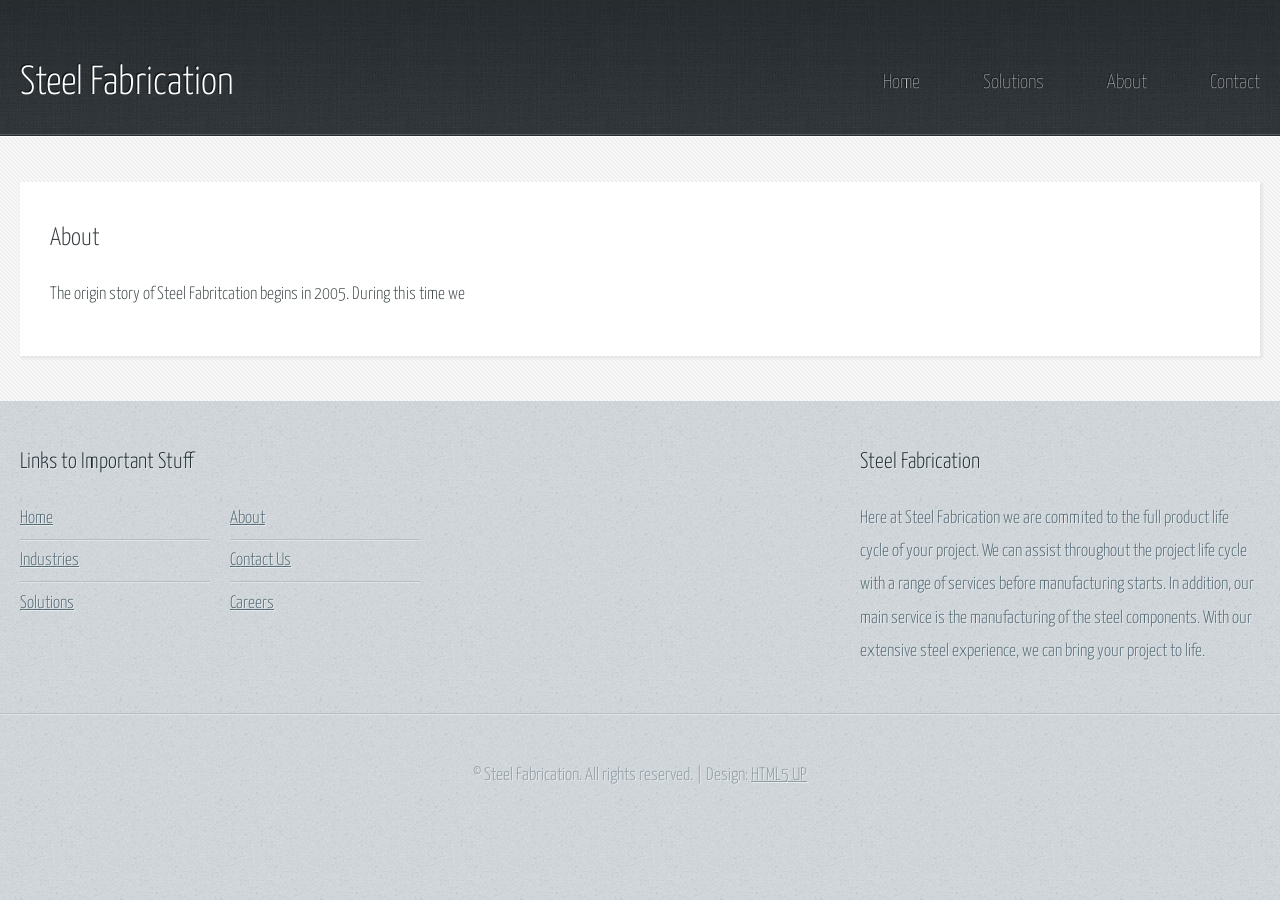
==== about.html @ 57f67ee7 "Contact Form Updated" ====
<!DOCTYPE HTML>
<!--
	Halcyonic by HTML5 UP
	html5up.net | @ajlkn
	Free for personal and commercial use under the CCA 3.0 license (html5up.net/license)
-->
<html>
	<head>
		<title>About | Steel Fabrication</title>
		<meta charset="utf-8" />
		<meta name="viewport" content="width=device-width, initial-scale=1, user-scalable=no" />
		<link rel="stylesheet" href="assets/css/main.css" />
	</head>
	<body class="subpage">
		<div id="page-wrapper">

			<!-- Header -->
				<section id="header">
					<div class="container">
						<div class="row">
							<div class="col-12">

								<!-- Logo -->
									<h1><a href="index.html" id="logo">Steel Fabrication</a></h1>

								<!-- Nav -->
									<nav id="nav">
										<a href="index.html">Home</a>
										<a href="solutions.html">Solutions</a>
										<a href="about.html">About</a>
										<a href="contact.html">Contact</a>
									</nav>

							</div>
						</div>
					</div>
				</section>

			<!-- Content -->
				<section id="content">
					<div class="container">
						<div class="row">
							<div class="col-12">

								<!-- Main Content -->
									<section id = 'industries'>
										<header id ='industries'>
											<h2>About</h2>
										</header>
										<p>
											The origin story of Steel Fabritcation begins in 2005. During this time we
										</p>
									</section>

							</div>
						</div>
					</div>
				</section>

			<!-- Footer -->
				<section id="footer">
					<div class="container">
						<div class="row">
							<div class="col-8 col-12-medium">

								<!-- Links -->
									<section>
										<h2>Links to Important Stuff</h2>
										<div>
											<div class="row">
												<div class="col-3 col-12-small">
													<ul class="link-list last-child">
														<li><a href="index.html">Home</a></li>
														<li><a href="industries.html">Industries</a></li>
														<li><a href="solutions.html">Solutions</a></li>
													</ul>
												</div>
												<div class="col-3 col-12-small">
													<ul class="link-list last-child">
														<li><a href="about.html">About</a></li>
														<li><a href="contact.html">Contact Us</a></li>
														<li><a href="#">Careers</a></li>
													</ul>
												</div>
											</div>
										</div>
									</section>

							</div>
							<div class="col-4 col-12-medium imp-medium">

								<!-- Blurb -->
									<section>
										<h2>Steel Fabrication</h2>
										<p>
											Here at Steel Fabrication we are commited to the full product life cycle of your project.
											We can assist throughout the project life cycle with a range of services before
											manufacturing starts. In addition, our main service is the manufacturing of the
											steel components. With our extensive steel experience, we can bring your project to
											life. 
										</p>
									</section>

							</div>
						</div>
					</div>
				</section>

			<!-- Copyright -->
				<div id="copyright">
					&copy; Steel Fabrication. All rights reserved. | Design: <a href="http://html5up.net">HTML5 UP</a>
				</div>

		</div>

		<!-- Scripts -->
			<script src="assets/js/jquery.min.js"></script>
			<script src="assets/js/browser.min.js"></script>
			<script src="assets/js/breakpoints.min.js"></script>
			<script src="assets/js/util.js"></script>
			<script src="assets/js/main.js"></script>

	</body>
</html>
---- assets/css/main.css ----
@import url("https://fonts.googleapis.com/css?family=Yanone+Kaffeesatz:400,300,200");

/*
	Halcyonic by HTML5 UP
	html5up.net | @ajlkn
	Free for personal and commercial use under the CCA 3.0 license (html5up.net/license)
*/

html, body, div, span, applet, object,
iframe, h1, h2, h3, h4, h5, h6, p, blockquote,
pre, a, abbr, acronym, address, big, cite,
code, del, dfn, em, img, ins, kbd, q, s, samp,
small, strike, strong, sub, sup, tt, var, b,
u, i, center, dl, dt, dd, ol, ul, li, fieldset,
form, label, legend, table, caption, tbody,
tfoot, thead, tr, th, td, article, aside,
canvas, details, embed, figure, figcaption,
footer, header, hgroup, menu, nav, output, ruby,
section, summary, time, mark, audio, video {
	margin: 0;
	padding: 0;
	border: 0;
	font-size: 100%;
	font: inherit;
	vertical-align: baseline;}

article, aside, details, figcaption, figure,
footer, header, hgroup, menu, nav, section {
	display: block;}

body {
	line-height: 1;
}

ol, ul {
	list-style: none;
}

blockquote, q {
	quotes: none;
}

	blockquote:before, blockquote:after, q:before, q:after {
		content: '';
		content: none;
	}

table {
	border-collapse: collapse;
	border-spacing: 0;
}

body {
	-webkit-text-size-adjust: none;
}

mark {
	background-color: transparent;
	color: inherit;
}

input::-moz-focus-inner {
	border: 0;
	padding: 0;
}

input, select, textarea {
	-moz-appearance: none;
	-webkit-appearance: none;
	-ms-appearance: none;
	appearance: none;
}

/* Basic */

	html {
		box-sizing: border-box;
	}

	*, *:before, *:after {
		box-sizing: inherit;
	}

	body {
		background: #D4D9DD url("images/bg03.jpg");
		color: #474f51;
		font-size: 13.5pt;
		font-family: 'Yanone Kaffeesatz';
		line-height: 1.85em;
		font-weight: 300;
	}

	input, textarea, select {
		color: #474f51;
		font-size: 13.5pt;
		font-family: 'Yanone Kaffeesatz';
		line-height: 1.85em;
		font-weight: 300;
	}

	ul, ol, p, dl {
		margin: 0 0 2em 0;
	}

	a {
		text-decoration: underline;
	}

		a:hover {
			text-decoration: none;
		}

	section > :last-child,
	section:last-child,
	.last-child {
		margin-bottom: 0 !important;
	}

/* Container */

	.container {
		margin: 0 auto;
		max-width: 100%;
		width: 1200px;
	}

		@media screen and (max-width: 1680px) {

			.container {
				width: 1200px;
			}

		}

		@media screen and (max-width: 1280px) {

			.container {
				width: calc(100% - 40px);
			}

		}

		@media screen and (max-width: 980px) {

			.container {
				width: calc(100% - 50px);
			}

		}

		@media screen and (max-width: 736px) {

			.container {
				width: calc(100% - 40px);
			}

		}

/* Row */

	.row {
		display: flex;
		flex-wrap: wrap;
		box-sizing: border-box;
		align-items: stretch;
	}

		.row > * {
			box-sizing: border-box;
		}

		.row.gtr-uniform > * > :last-child {
			margin-bottom: 0;
		}

		.row.aln-left {
			justify-content: flex-start;
		}

		.row.aln-center {
			justify-content: center;
		}

		.row.aln-right {
			justify-content: flex-end;
		}

		.row.aln-top {
			align-items: flex-start;
		}

		.row.aln-middle {
			align-items: center;
		}

		.row.aln-bottom {
			align-items: flex-end;
		}

		.row > .imp {
			order: -1;
		}

		.row > .col-1 {
			width: 8.33333%;
		}

		.row > .off-1 {
			margin-left: 8.33333%;
		}

		.row > .col-2 {
			width: 16.66667%;
		}

		.row > .off-2 {
			margin-left: 16.66667%;
		}

		.row > .col-3 {
			width: 25%;
		}

		.row > .off-3 {
			margin-left: 25%;
		}

		.row > .col-4 {
			width: 33.33333%;
		}

		.row > .off-4 {
			margin-left: 33.33333%;
		}

		.row > .col-5 {
			width: 41.66667%;
		}

		.row > .off-5 {
			margin-left: 41.66667%;
		}

		.row > .col-6 {
			width: 50%;
		}

		.row > .off-6 {
			margin-left: 50%;
		}

		.row > .col-7 {
			width: 58.33333%;
		}

		.row > .off-7 {
			margin-left: 58.33333%;
		}

		.row > .col-8 {
			width: 66.66667%;
		}

		.row > .off-8 {
			margin-left: 66.66667%;
		}

		.row > .col-9 {
			width: 75%;
		}

		.row > .off-9 {
			margin-left: 75%;
		}

		.row > .col-10 {
			width: 83.33333%;
		}

		.row > .off-10 {
			margin-left: 83.33333%;
		}

		.row > .col-11 {
			width: 91.66667%;
		}

		.row > .off-11 {
			margin-left: 91.66667%;
		}

		.row > .col-12 {
			width: 100%;
		}

		.row > .off-12 {
			margin-left: 100%;
		}

		.row.gtr-0 {
			margin-top: 0px;
			margin-left: 0px;
		}

			.row.gtr-0 > * {
				padding: 0px 0 0 0px;
			}

			.row.gtr-0.gtr-uniform {
				margin-top: 0px;
			}

				.row.gtr-0.gtr-uniform > * {
					padding-top: 0px;
				}

		.row.gtr-25 {
			margin-top: -6.25px;
			margin-left: -6.25px;
		}

			.row.gtr-25 > * {
				padding: 6.25px 0 0 6.25px;
			}

			.row.gtr-25.gtr-uniform {
				margin-top: -6.25px;
			}

				.row.gtr-25.gtr-uniform > * {
					padding-top: 6.25px;
				}

		.row.gtr-50 {
			margin-top: -12.5px;
			margin-left: -12.5px;
		}

			.row.gtr-50 > * {
				padding: 12.5px 0 0 12.5px;
			}

			.row.gtr-50.gtr-uniform {
				margin-top: -12.5px;
			}

				.row.gtr-50.gtr-uniform > * {
					padding-top: 12.5px;
				}

		.row {
			margin-top: -25px;
			margin-left: -25px;
		}

			.row > * {
				padding: 25px 0 0 25px;
			}

			.row.gtr-uniform {
				margin-top: -25px;
			}

				.row.gtr-uniform > * {
					padding-top: 25px;
				}

		.row.gtr-150 {
			margin-top: -37.5px;
			margin-left: -37.5px;
		}

			.row.gtr-150 > * {
				padding: 37.5px 0 0 37.5px;
			}

			.row.gtr-150.gtr-uniform {
				margin-top: -37.5px;
			}

				.row.gtr-150.gtr-uniform > * {
					padding-top: 37.5px;
				}

		.row.gtr-200 {
			margin-top: -50px;
			margin-left: -50px;
		}

			.row.gtr-200 > * {
				padding: 50px 0 0 50px;
			}

			.row.gtr-200.gtr-uniform {
				margin-top: -50px;
			}

				.row.gtr-200.gtr-uniform > * {
					padding-top: 50px;
				}

		@media screen and (max-width: 1680px) {

			.row {
				display: flex;
				flex-wrap: wrap;
				box-sizing: border-box;
				align-items: stretch;
			}

				.row > * {
					box-sizing: border-box;
				}

				.row.gtr-uniform > * > :last-child {
					margin-bottom: 0;
				}

				.row.aln-left {
					justify-content: flex-start;
				}

				.row.aln-center {
					justify-content: center;
				}

				.row.aln-right {
					justify-content: flex-end;
				}

				.row.aln-top {
					align-items: flex-start;
				}

				.row.aln-middle {
					align-items: center;
				}

				.row.aln-bottom {
					align-items: flex-end;
				}

				.row > .imp-xlarge {
					order: -1;
				}

				.row > .col-1-xlarge {
					width: 8.33333%;
				}

				.row > .off-1-xlarge {
					margin-left: 8.33333%;
				}

				.row > .col-2-xlarge {
					width: 16.66667%;
				}

				.row > .off-2-xlarge {
					margin-left: 16.66667%;
				}

				.row > .col-3-xlarge {
					width: 25%;
				}

				.row > .off-3-xlarge {
					margin-left: 25%;
				}

				.row > .col-4-xlarge {
					width: 33.33333%;
				}

				.row > .off-4-xlarge {
					margin-left: 33.33333%;
				}

				.row > .col-5-xlarge {
					width: 41.66667%;
				}

				.row > .off-5-xlarge {
					margin-left: 41.66667%;
				}

				.row > .col-6-xlarge {
					width: 50%;
				}

				.row > .off-6-xlarge {
					margin-left: 50%;
				}

				.row > .col-7-xlarge {
					width: 58.33333%;
				}

				.row > .off-7-xlarge {
					margin-left: 58.33333%;
				}

				.row > .col-8-xlarge {
					width: 66.66667%;
				}

				.row > .off-8-xlarge {
					margin-left: 66.66667%;
				}

				.row > .col-9-xlarge {
					width: 75%;
				}

				.row > .off-9-xlarge {
					margin-left: 75%;
				}

				.row > .col-10-xlarge {
					width: 83.33333%;
				}

				.row > .off-10-xlarge {
					margin-left: 83.33333%;
				}

				.row > .col-11-xlarge {
					width: 91.66667%;
				}

				.row > .off-11-xlarge {
					margin-left: 91.66667%;
				}

				.row > .col-12-xlarge {
					width: 100%;
				}

				.row > .off-12-xlarge {
					margin-left: 100%;
				}

				.row.gtr-0 {
					margin-top: 0px;
					margin-left: 0px;
				}

					.row.gtr-0 > * {
						padding: 0px 0 0 0px;
					}

					.row.gtr-0.gtr-uniform {
						margin-top: 0px;
					}

						.row.gtr-0.gtr-uniform > * {
							padding-top: 0px;
						}

				.row.gtr-25 {
					margin-top: -6.25px;
					margin-left: -6.25px;
				}

					.row.gtr-25 > * {
						padding: 6.25px 0 0 6.25px;
					}

					.row.gtr-25.gtr-uniform {
						margin-top: -6.25px;
					}

						.row.gtr-25.gtr-uniform > * {
							padding-top: 6.25px;
						}

				.row.gtr-50 {
					margin-top: -12.5px;
					margin-left: -12.5px;
				}

					.row.gtr-50 > * {
						padding: 12.5px 0 0 12.5px;
					}

					.row.gtr-50.gtr-uniform {
						margin-top: -12.5px;
					}

						.row.gtr-50.gtr-uniform > * {
							padding-top: 12.5px;
						}

				.row {
					margin-top: -25px;
					margin-left: -25px;
				}

					.row > * {
						padding: 25px 0 0 25px;
					}

					.row.gtr-uniform {
						margin-top: -25px;
					}

						.row.gtr-uniform > * {
							padding-top: 25px;
						}

				.row.gtr-150 {
					margin-top: -37.5px;
					margin-left: -37.5px;
				}

					.row.gtr-150 > * {
						padding: 37.5px 0 0 37.5px;
					}

					.row.gtr-150.gtr-uniform {
						margin-top: -37.5px;
					}

						.row.gtr-150.gtr-uniform > * {
							padding-top: 37.5px;
						}

				.row.gtr-200 {
					margin-top: -50px;
					margin-left: -50px;
				}

					.row.gtr-200 > * {
						padding: 50px 0 0 50px;
					}

					.row.gtr-200.gtr-uniform {
						margin-top: -50px;
					}

						.row.gtr-200.gtr-uniform > * {
							padding-top: 50px;
						}

		}

		@media screen and (max-width: 1280px) {

			.row {
				display: flex;
				flex-wrap: wrap;
				box-sizing: border-box;
				align-items: stretch;
			}

				.row > * {
					box-sizing: border-box;
				}

				.row.gtr-uniform > * > :last-child {
					margin-bottom: 0;
				}

				.row.aln-left {
					justify-content: flex-start;
				}

				.row.aln-center {
					justify-content: center;
				}

				.row.aln-right {
					justify-content: flex-end;
				}

				.row.aln-top {
					align-items: flex-start;
				}

				.row.aln-middle {
					align-items: center;
				}

				.row.aln-bottom {
					align-items: flex-end;
				}

				.row > .imp-large {
					order: -1;
				}

				.row > .col-1-large {
					width: 8.33333%;
				}

				.row > .off-1-large {
					margin-left: 8.33333%;
				}

				.row > .col-2-large {
					width: 16.66667%;
				}

				.row > .off-2-large {
					margin-left: 16.66667%;
				}

				.row > .col-3-large {
					width: 25%;
				}

				.row > .off-3-large {
					margin-left: 25%;
				}

				.row > .col-4-large {
					width: 33.33333%;
				}

				.row > .off-4-large {
					margin-left: 33.33333%;
				}

				.row > .col-5-large {
					width: 41.66667%;
				}

				.row > .off-5-large {
					margin-left: 41.66667%;
				}

				.row > .col-6-large {
					width: 50%;
				}

				.row > .off-6-large {
					margin-left: 50%;
				}

				.row > .col-7-large {
					width: 58.33333%;
				}

				.row > .off-7-large {
					margin-left: 58.33333%;
				}

				.row > .col-8-large {
					width: 66.66667%;
				}

				.row > .off-8-large {
					margin-left: 66.66667%;
				}

				.row > .col-9-large {
					width: 75%;
				}

				.row > .off-9-large {
					margin-left: 75%;
				}

				.row > .col-10-large {
					width: 83.33333%;
				}

				.row > .off-10-large {
					margin-left: 83.33333%;
				}

				.row > .col-11-large {
					width: 91.66667%;
				}

				.row > .off-11-large {
					margin-left: 91.66667%;
				}

				.row > .col-12-large {
					width: 100%;
				}

				.row > .off-12-large {
					margin-left: 100%;
				}

				.row.gtr-0 {
					margin-top: 0px;
					margin-left: 0px;
				}

					.row.gtr-0 > * {
						padding: 0px 0 0 0px;
					}

					.row.gtr-0.gtr-uniform {
						margin-top: 0px;
					}

						.row.gtr-0.gtr-uniform > * {
							padding-top: 0px;
						}

				.row.gtr-25 {
					margin-top: -5px;
					margin-left: -5px;
				}

					.row.gtr-25 > * {
						padding: 5px 0 0 5px;
					}

					.row.gtr-25.gtr-uniform {
						margin-top: -5px;
					}

						.row.gtr-25.gtr-uniform > * {
							padding-top: 5px;
						}

				.row.gtr-50 {
					margin-top: -10px;
					margin-left: -10px;
				}

					.row.gtr-50 > * {
						padding: 10px 0 0 10px;
					}

					.row.gtr-50.gtr-uniform {
						margin-top: -10px;
					}

						.row.gtr-50.gtr-uniform > * {
							padding-top: 10px;
						}

				.row {
					margin-top: -20px;
					margin-left: -20px;
				}

					.row > * {
						padding: 20px 0 0 20px;
					}

					.row.gtr-uniform {
						margin-top: -20px;
					}

						.row.gtr-uniform > * {
							padding-top: 20px;
						}

				.row.gtr-150 {
					margin-top: -30px;
					margin-left: -30px;
				}

					.row.gtr-150 > * {
						padding: 30px 0 0 30px;
					}

					.row.gtr-150.gtr-uniform {
						margin-top: -30px;
					}

						.row.gtr-150.gtr-uniform > * {
							padding-top: 30px;
						}

				.row.gtr-200 {
					margin-top: -40px;
					margin-left: -40px;
				}

					.row.gtr-200 > * {
						padding: 40px 0 0 40px;
					}

					.row.gtr-200.gtr-uniform {
						margin-top: -40px;
					}

						.row.gtr-200.gtr-uniform > * {
							padding-top: 40px;
						}

		}

		@media screen and (max-width: 980px) {

			.row {
				display: flex;
				flex-wrap: wrap;
				box-sizing: border-box;
				align-items: stretch;
			}

				.row > * {
					box-sizing: border-box;
				}

				.row.gtr-uniform > * > :last-child {
					margin-bottom: 0;
				}

				.row.aln-left {
					justify-content: flex-start;
				}

				.row.aln-center {
					justify-content: center;
				}

				.row.aln-right {
					justify-content: flex-end;
				}

				.row.aln-top {
					align-items: flex-start;
				}

				.row.aln-middle {
					align-items: center;
				}

				.row.aln-bottom {
					align-items: flex-end;
				}

				.row > .imp-medium {
					order: -1;
				}

				.row > .col-1-medium {
					width: 8.33333%;
				}

				.row > .off-1-medium {
					margin-left: 8.33333%;
				}

				.row > .col-2-medium {
					width: 16.66667%;
				}

				.row > .off-2-medium {
					margin-left: 16.66667%;
				}

				.row > .col-3-medium {
					width: 25%;
				}

				.row > .off-3-medium {
					margin-left: 25%;
				}

				.row > .col-4-medium {
					width: 33.33333%;
				}

				.row > .off-4-medium {
					margin-left: 33.33333%;
				}

				.row > .col-5-medium {
					width: 41.66667%;
				}

				.row > .off-5-medium {
					margin-left: 41.66667%;
				}

				.row > .col-6-medium {
					width: 50%;
				}

				.row > .off-6-medium {
					margin-left: 50%;
				}

				.row > .col-7-medium {
					width: 58.33333%;
				}

				.row > .off-7-medium {
					margin-left: 58.33333%;
				}

				.row > .col-8-medium {
					width: 66.66667%;
				}

				.row > .off-8-medium {
					margin-left: 66.66667%;
				}

				.row > .col-9-medium {
					width: 75%;
				}

				.row > .off-9-medium {
					margin-left: 75%;
				}

				.row > .col-10-medium {
					width: 83.33333%;
				}

				.row > .off-10-medium {
					margin-left: 83.33333%;
				}

				.row > .col-11-medium {
					width: 91.66667%;
				}

				.row > .off-11-medium {
					margin-left: 91.66667%;
				}

				.row > .col-12-medium {
					width: 100%;
				}

				.row > .off-12-medium {
					margin-left: 100%;
				}

				.row.gtr-0 {
					margin-top: 0px;
					margin-left: 0px;
				}

					.row.gtr-0 > * {
						padding: 0px 0 0 0px;
					}

					.row.gtr-0.gtr-uniform {
						margin-top: 0px;
					}

						.row.gtr-0.gtr-uniform > * {
							padding-top: 0px;
						}

				.row.gtr-25 {
					margin-top: -6.25px;
					margin-left: -6.25px;
				}

					.row.gtr-25 > * {
						padding: 6.25px 0 0 6.25px;
					}

					.row.gtr-25.gtr-uniform {
						margin-top: -6.25px;
					}

						.row.gtr-25.gtr-uniform > * {
							padding-top: 6.25px;
						}

				.row.gtr-50 {
					margin-top: -12.5px;
					margin-left: -12.5px;
				}

					.row.gtr-50 > * {
						padding: 12.5px 0 0 12.5px;
					}

					.row.gtr-50.gtr-uniform {
						margin-top: -12.5px;
					}

						.row.gtr-50.gtr-uniform > * {
							padding-top: 12.5px;
						}

				.row {
					margin-top: -25px;
					margin-left: -25px;
				}

					.row > * {
						padding: 25px 0 0 25px;
					}

					.row.gtr-uniform {
						margin-top: -25px;
					}

						.row.gtr-uniform > * {
							padding-top: 25px;
						}

				.row.gtr-150 {
					margin-top: -37.5px;
					margin-left: -37.5px;
				}

					.row.gtr-150 > * {
						padding: 37.5px 0 0 37.5px;
					}

					.row.gtr-150.gtr-uniform {
						margin-top: -37.5px;
					}

						.row.gtr-150.gtr-uniform > * {
							padding-top: 37.5px;
						}

				.row.gtr-200 {
					margin-top: -50px;
					margin-left: -50px;
				}

					.row.gtr-200 > * {
						padding: 50px 0 0 50px;
					}

					.row.gtr-200.gtr-uniform {
						margin-top: -50px;
					}

						.row.gtr-200.gtr-uniform > * {
							padding-top: 50px;
						}

		}

		@media screen and (max-width: 736px) {

			.row {
				display: flex;
				flex-wrap: wrap;
				box-sizing: border-box;
				align-items: stretch;
			}

				.row > * {
					box-sizing: border-box;
				}

				.row.gtr-uniform > * > :last-child {
					margin-bottom: 0;
				}

				.row.aln-left {
					justify-content: flex-start;
				}

				.row.aln-center {
					justify-content: center;
				}

				.row.aln-right {
					justify-content: flex-end;
				}

				.row.aln-top {
					align-items: flex-start;
				}

				.row.aln-middle {
					align-items: center;
				}

				.row.aln-bottom {
					align-items: flex-end;
				}

				.row > .imp-small {
					order: -1;
				}

				.row > .col-1-small {
					width: 8.33333%;
				}

				.row > .off-1-small {
					margin-left: 8.33333%;
				}

				.row > .col-2-small {
					width: 16.66667%;
				}

				.row > .off-2-small {
					margin-left: 16.66667%;
				}

				.row > .col-3-small {
					width: 25%;
				}

				.row > .off-3-small {
					margin-left: 25%;
				}

				.row > .col-4-small {
					width: 33.33333%;
				}

				.row > .off-4-small {
					margin-left: 33.33333%;
				}

				.row > .col-5-small {
					width: 41.66667%;
				}

				.row > .off-5-small {
					margin-left: 41.66667%;
				}

				.row > .col-6-small {
					width: 50%;
				}

				.row > .off-6-small {
					margin-left: 50%;
				}

				.row > .col-7-small {
					width: 58.33333%;
				}

				.row > .off-7-small {
					margin-left: 58.33333%;
				}

				.row > .col-8-small {
					width: 66.66667%;
				}

				.row > .off-8-small {
					margin-left: 66.66667%;
				}

				.row > .col-9-small {
					width: 75%;
				}

				.row > .off-9-small {
					margin-left: 75%;
				}

				.row > .col-10-small {
					width: 83.33333%;
				}

				.row > .off-10-small {
					margin-left: 83.33333%;
				}

				.row > .col-11-small {
					width: 91.66667%;
				}

				.row > .off-11-small {
					margin-left: 91.66667%;
				}

				.row > .col-12-small {
					width: 100%;
				}

				.row > .off-12-small {
					margin-left: 100%;
				}

				.row.gtr-0 {
					margin-top: 0px;
					margin-left: 0px;
				}

					.row.gtr-0 > * {
						padding: 0px 0 0 0px;
					}

					.row.gtr-0.gtr-uniform {
						margin-top: 0px;
					}

						.row.gtr-0.gtr-uniform > * {
							padding-top: 0px;
						}

				.row.gtr-25 {
					margin-top: -5px;
					margin-left: -5px;
				}

					.row.gtr-25 > * {
						padding: 5px 0 0 5px;
					}

					.row.gtr-25.gtr-uniform {
						margin-top: -5px;
					}

						.row.gtr-25.gtr-uniform > * {
							padding-top: 5px;
						}

				.row.gtr-50 {
					margin-top: -10px;
					margin-left: -10px;
				}

					.row.gtr-50 > * {
						padding: 10px 0 0 10px;
					}

					.row.gtr-50.gtr-uniform {
						margin-top: -10px;
					}

						.row.gtr-50.gtr-uniform > * {
							padding-top: 10px;
						}

				.row {
					margin-top: -20px;
					margin-left: -20px;
				}

					.row > * {
						padding: 20px 0 0 20px;
					}

					.row.gtr-uniform {
						margin-top: -20px;
					}

						.row.gtr-uniform > * {
							padding-top: 20px;
						}

				.row.gtr-150 {
					margin-top: -30px;
					margin-left: -30px;
				}

					.row.gtr-150 > * {
						padding: 30px 0 0 30px;
					}

					.row.gtr-150.gtr-uniform {
						margin-top: -30px;
					}

						.row.gtr-150.gtr-uniform > * {
							padding-top: 30px;
						}

				.row.gtr-200 {
					margin-top: -40px;
					margin-left: -40px;
				}

					.row.gtr-200 > * {
						padding: 40px 0 0 40px;
					}

					.row.gtr-200.gtr-uniform {
						margin-top: -40px;
					}

						.row.gtr-200.gtr-uniform > * {
							padding-top: 40px;
						}

		}

/* Multi-use */

	.link-list li {
		padding: 0.2em 0 0.2em 0;
	}

		.link-list li:first-child {
			padding-top: 0 !important;
			border-top: 0 !important;
		}

		.link-list li:last-child {
			padding-bottom: 0 !important;
			border-bottom: 0 !important;
		}

	.quote-list li {
		padding: 1em 0 1em 0;
		overflow: hidden;
	}

		.quote-list li:first-child {
			padding-top: 0 !important;
			border-top: 0 !important;
		}

		.quote-list li:last-child {
			padding-bottom: 0 !important;
			border-bottom: 0 !important;
		}

		.quote-list li img {
			float: left;
		}

		.quote-list li p {
			margin: 0 0 0 90px;
			font-size: 1.2em;
			font-style: italic;
		}

		.quote-list li span {
			display: block;
			margin-left: 90px;
			font-size: 0.9em;
			font-weight: 400;
		}

	.check-list li {
		padding: 0.7em 0 0.7em 45px;
		font-size: 1.2em;
		background: url("images/icon-checkmark.png") 0px 1.05em no-repeat;
	}

		.check-list li:first-child {
			padding-top: 0 !important;
			border-top: 0 !important;
			background-position: 0 0.3em;
		}

		.check-list li:last-child {
			padding-bottom: 0 !important;
			border-bottom: 0 !important;
		}

	.feature-image {
		display: block;
		margin: 0 0 2em 0;
		outline: 0;
	}

		.feature-image img {
			display: block;
			width: 100%;
		}

	.bordered-feature-image {
		display: block;
		background: #fff url("images/bg04.png");
		padding: 10px;
		box-shadow: 3px 3px 3px 1px rgba(0, 0, 0, 0.15);
		margin: 0 0 1.5em 0;
		outline: 0;
	}

		.bordered-feature-image img {
			display: block;
			width: 100%;
		}

	.button-large {
		background-image: -moz-linear-gradient(top, #ed391b, #ce1a00);
		background-image: -webkit-linear-gradient(top, #ed391b, #ce1a00);
		background-image: -ms-linear-gradient(top, #ed391b, #ce1a00);
		background-image: linear-gradient(top, #ed391b, #ce1a00);
		display: inline-block;
		background-color: #ed391b;
		color: #fff;
		text-decoration: none;
		font-size: 1.75em;
		height: 2em;
		line-height: 2.125em;
		font-weight: 300;
		padding: 0 45px;
		outline: 0;
		border-radius: 10px;
		box-shadow: inset 0px 0px 0px 1px rgba(0, 0, 0, 0.75), inset 0px 2px 0px 0px rgba(255, 192, 192, 0.5), inset 0px 0px 0px 2px rgba(255, 96, 96, 0.85), 3px 3px 3px 1px rgba(0, 0, 0, 0.15);
		text-shadow: -1px -1px 1px rgba(0, 0, 0, 0.5);
	}

		.button-large:hover {
			background-image: -moz-linear-gradient(top, #fd492b, #de2a10);
			background-image: -webkit-linear-gradient(top, #fd492b, #de2a10);
			background-image: -ms-linear-gradient(top, #fd492b, #de2a10);
			background-image: linear-gradient(top, #fd492b, #de2a10);
			background-color: #fd492b;
			box-shadow: inset 0px 0px 0px 1px rgba(0, 0, 0, 0.75), inset 0px 2px 0px 0px rgba(255, 192, 192, 0.5), inset 0px 0px 0px 2px rgba(255, 96, 96, 0.85), 3px 3px 3px 1px rgba(0, 0, 0, 0.15);
		}

		.button-large:active {
			background-image: -moz-linear-gradient(top, #ce1a00, #ed391b);
			background-image: -webkit-linear-gradient(top, #ce1a00, #ed391b);
			background-image: -ms-linear-gradient(top, #ce1a00, #ed391b);
			background-image: linear-gradient(top, #ce1a00, #ed391b);
			background-color: #ce1a00;
			box-shadow: inset 0px 0px 0px 1px rgba(0, 0, 0, 0.75), inset 0px 2px 0px 0px rgba(255, 192, 192, 0.5), inset 0px 0px 0px 2px rgba(255, 96, 96, 0.85), 3px 3px 3px 1px rgba(0, 0, 0, 0.15);
		}

/* Header */

	#header {
		position: relative;
		background: #3B4346 url("images/bg01.jpg");
		border-bottom: solid 1px #272d30;
		box-shadow: inset 0px -1px 0px 0px #51575a;
		text-shadow: -1px -1px 1px rgba(0, 0, 0, 0.75);
	}

		#header > .container {
			position: relative;
			min-height: 155px;
		}

		#header h1 {
			position: absolute;
			left: 0;
			bottom: 35px;
			font-size: 2.75em;
		}

			#header h1 a {
				color: #fff;
				text-decoration: none;
			}

		#header nav {
			position: absolute;
			right: 0;
			bottom: 35px;
			font-weight: 200;
		}

			#header nav a {
				color: #c6c8c8;
				text-decoration: none;
				font-size: 1.4em;
				margin-left: 60px;
				outline: 0;
			}

				#header nav a:hover {
					color: #f6f8f8;
				}

		.subpage #header > .container {
			height: 155px;
		}

/* Banner */

	#banner {
		border-top: solid 1px #222628;
		box-shadow: inset 0px 1px 0px 0px #3e484a;
		padding: 35px 0 35px 0;
		color: #fff;
	}

		#banner .bordered-feature-image {
			margin-bottom: 0;
		}

		#banner p {
			font-size: 2em;
			font-weight: 200;
			line-height: 1.25em;
			padding-right: 1em;
			margin: 0 0 1em 0;
		}

/* Features */

	#features {
		background: #353D40 url("images/bg02.jpg");
		border-bottom: solid 1px #272e31;
		padding: 45px 0 45px 0;
		text-shadow: -1px -1px 1px rgba(0, 0, 0, 0.75);
		color: #a0a8ab;
	}

		#features h2 {
			font-size: 1.25em;
			color: #fff;
			margin: 0 0 0.25em 0;
		}

		#features a {
			color: #e0e8eb;
		}

		#features strong {
			color: #fff;
		}

/* Content */

	#content {
		background: #f7f7f7 url("images/bg04.png");
		border-top: solid 1px #fff;
		padding: 45px 0 45px 0;
	}

		#content section {
			background: #fff;
			padding: 40px 30px 45px 30px;
			box-shadow: 2px 2px 2px 1px rgba(128, 128, 128, 0.1);
			margin: 0 0 25px 0;
		}

		#content h2 {
			font-size: 1.8em;
			color: #373f42;
			margin: 0 0 0.25em 0;
		}

		#content h3 {
			color: #96a9b5;
			font-size: 1.25em;
		}

		#content a {
			color: #ED391B;
		}

		#content header {
			margin: 0 0 2em 0;
		}

		#content .quote-list li {
			border-bottom: solid 1px #e2e6e8;
		}

		#content .link-list li {
			border-bottom: solid 1px #e2e6e8;
		}

		#content .check-list li {
			border-bottom: solid 1px #e2e6e8;
		}

/* Footer */

	#footer {
		padding: 45px 0 45px 0;
		text-shadow: 1px 1px 1px white;
		color: #546b76;
		text-shadow: 1px 1px 0px rgba(255, 255, 255, 0.5);
	}

		#footer h2 {
			font-size: 1.25em;
			color: #212f35;
			margin: 0 0 1em 0;
		}

		#footer a {
			color: #546b76;
		}

		#footer .quote-list li {
			border-top: solid 1px #e0e4e6;
			border-bottom: solid 1px #b5bec3;
		}

		#footer .link-list li {
			border-top: solid 1px #e0e4e6;
			border-bottom: solid 1px #b5bec3;
		}

		#footer .check-list li {
			border-top: solid 1px #e0e4e6;
			border-bottom: solid 1px #b5bec3;
		}

/* Copyright */

	#copyright {
		border-top: solid 1px #b5bec3;
		box-shadow: inset 0px 1px 0px 0px #e0e4e7;
		text-align: center;
		padding: 45px 0 80px 0;
		color: #8d9ca3;
		text-shadow: 1px 1px 0px rgba(255, 255, 255, 0.5);
	}

		#copyright a {
			color: #8d9ca3;
		}

/* Large */

	@media screen and (max-width: 1280px) {

		/* Multi-use */

			.check-list li {
				font-size: 1em;
				line-height: 2em;
			}

			.quote-list li {
				padding: 1em 0 1em 0;
			}

				.quote-list li img {
					width: 60px;
				}

				.quote-list li p {
					margin: 0 0 0 80px;
					font-size: 1em;
					font-style: italic;
					line-height: 1.8em;
				}

				.quote-list li span {
					display: block;
					margin-left: 80px;
					font-size: 0.8em;
					font-weight: 400;
					line-height: 1.8em;
				}

			.feature-image {
				margin: 0 0 1em 0;
			}

			.button-large {
				font-size: 1.5em;
			}

		/* Banner */

			#banner p {
				font-size: 1.75em;
			}

		/* Header */

			#header h1 {
				font-size: 2.25em;
			}

			#header nav a {
				font-size: 1.1em;
			}

		/* Content */

			#content h2 {
				font-size: 1.4em;
			}

			#content h3 {
				font-size: 1.1em;
			}

			#content header {
				margin: 0 0 1.25em 0;
			}

	}

/* Medium */

	#navPanel, #titleBar {
		display: none;
	}

	@media screen and (max-width: 980px) {

		/* Basic */

			html, body {
				overflow-x: hidden;
			}

		/* Header */

			#header {
				text-align: center;
			}

				#header > .container:first-child {
					display: none;
				}

		/* Content */

			#content {
				padding: 25px 0;
			}

		/* Nav */

			#page-wrapper {
				-moz-backface-visibility: hidden;
				-webkit-backface-visibility: hidden;
				-ms-backface-visibility: hidden;
				backface-visibility: hidden;
				-moz-transition: -moz-transform 0.5s ease;
				-webkit-transition: -webkit-transform 0.5s ease;
				-ms-transition: -ms-transform 0.5s ease;
				transition: transform 0.5s ease;
				padding-bottom: 1px;
				padding-top: 44px;
			}

			#titleBar {
				-moz-backface-visibility: hidden;
				-webkit-backface-visibility: hidden;
				-ms-backface-visibility: hidden;
				backface-visibility: hidden;
				-moz-transition: -moz-transform 0.5s ease;
				-webkit-transition: -webkit-transform 0.5s ease;
				-ms-transition: -ms-transform 0.5s ease;
				transition: transform 0.5s ease;
				display: block;
				height: 44px;
				left: 0;
				position: fixed;
				top: 0;
				width: 100%;
				z-index: 10001;
				color: #fff;
				background: url("images/bg04.jpg");
				box-shadow: inset 0px -20px 70px 0px rgba(200, 220, 245, 0.1), inset 0px -1px 0px 0px rgba(255, 255, 255, 0.1), 0px 1px 7px 0px rgba(0, 0, 0, 0.6);
				text-shadow: -1px -1px 1px rgba(0, 0, 0, 0.75);
			}

				#titleBar .title {
					display: block;
					text-align: center;
					font-size: 1.2em;
					font-weight: 400;
					line-height: 48px;
				}

				#titleBar .toggle {
					position: absolute;
					left: 0;
					top: 0;
					width: 80px;
					height: 60px;
				}

					#titleBar .toggle:after {
						content: '';
						display: block;
						position: absolute;
						top: 6px;
						left: 6px;
						color: #fff;
						background: rgba(255, 255, 255, 0.025);
						box-shadow: inset 0px 1px 0px 0px rgba(255, 255, 255, 0.1), inset 0px 0px 0px 1px rgba(255, 255, 255, 0.05), inset 0px -8px 10px 0px rgba(0, 0, 0, 0.15), 0px 1px 2px 0px rgba(0, 0, 0, 0.25);
						text-shadow: -1px -1px 1px black;
						width: 49px;
						height: 31px;
						border-radius: 8px;
					}

					#titleBar .toggle:before {
						content: '';
						position: absolute;
						width: 20px;
						height: 30px;
						background: url("images/mobileUI-site-nav-opener-bg.svg");
						top: 15px;
						left: 20px;
						z-index: 1;
						opacity: 0.25;
					}

					#titleBar .toggle:active:after {
						background: rgba(255, 255, 255, 0.05);
					}

			#navPanel {
				-moz-backface-visibility: hidden;
				-webkit-backface-visibility: hidden;
				-ms-backface-visibility: hidden;
				backface-visibility: hidden;
				-moz-transform: translateX(-275px);
				-webkit-transform: translateX(-275px);
				-ms-transform: translateX(-275px);
				transform: translateX(-275px);
				-moz-transition: -moz-transform 0.5s ease;
				-webkit-transition: -webkit-transform 0.5s ease;
				-ms-transition: -ms-transform 0.5s ease;
				transition: transform 0.5s ease;
				display: block;
				height: 100%;
				left: 0;
				overflow-y: auto;
				position: fixed;
				top: 0;
				width: 275px;
				z-index: 10002;
				background: url("images/bg04.jpg");
				box-shadow: inset -1px 0px 0px 0px rgba(255, 255, 255, 0.25), inset -2px 0px 25px 0px rgba(0, 0, 0, 0.5);
				text-shadow: -1px -1px 1px black;
			}

				#navPanel .link {
					display: block;
					color: #fff;
					text-decoration: none;
					font-size: 1.25em;
					line-height: 2em;
					padding: 0.625em 1.5em 0.325em 1.5em;
					border-top: solid 1px #373d40;
					border-bottom: solid 1px rgba(0, 0, 0, 0.4);
				}

					#navPanel .link:first-child {
						border-top: 0;
					}

					#navPanel .link:last-child {
						border-bottom: 0;
					}

			body.navPanel-visible #page-wrapper {
				-moz-transform: translateX(275px);
				-webkit-transform: translateX(275px);
				-ms-transform: translateX(275px);
				transform: translateX(275px);
			}

			body.navPanel-visible #titleBar {
				-moz-transform: translateX(275px);
				-webkit-transform: translateX(275px);
				-ms-transform: translateX(275px);
				transform: translateX(275px);
			}

			body.navPanel-visible #navPanel {
				-moz-transform: translateX(0);
				-webkit-transform: translateX(0);
				-ms-transform: translateX(0);
				transform: translateX(0);
			}

	}

/* Small */

	@media screen and (max-width: 736px) {

		/* Basic */

			body, input, textarea, select {
				font-size: 13pt;
				line-height: 1.4em;
			}

		/* Multi-use */

			.link-list li {
				padding: 0.75em 0 0.75em 0;
			}

			.quote-list li p {
				margin-bottom: 0.5em;
			}

			.check-list li {
				font-size: 1em;
			}

			.button-large {
				width: 100%;
			}

		/* Banner */

			#banner p {
				font-size: 1.25em;
				font-weight: 200;
				line-height: 1.25em;
				margin: 0 0 1em 0;
			}

		/* Content */

			#content section {
				padding: 30px 20px;
			}

			#content h2 {
				font-size: 1.25em;
			}

			#content h3 {
				font-size: 1em;
			}

			#content header {
				margin: 0 0 1.25em 0;
			}

		/* Footer */

			#footer .link-list {
				margin: 0 0 10px 0 !important;
			}

		/* Copyright */

			#copyright {
				padding: 20px 30px;
			}

	}

/* ========================================
   Modern Contact Form Styles
   ======================================== */

/* Contact Header */
.contact-header-wrap {
	margin-bottom: 2em;
}

#contact-header {
	font-size: 1.8em;
	font-weight: 300;
	color: #474f51;
	line-height: 1.4;
	max-width: 800px;
	margin: 0 auto;
	text-align: center;
}

/* Contact Section */
.contact-section {
	display: flex;
	justify-content: center;
	padding: 20px 0;
}

/* Form Container - Card Style */
.contact-form-container {
	background: #ffffff;
	border-radius: 12px;
	padding: 40px;
	max-width: 600px;
	width: 100%;
	box-shadow: 0 4px 20px rgba(0, 0, 0, 0.08), 0 2px 8px rgba(0, 0, 0, 0.04);
}

/* Form Title */
.form-title {
	font-size: 2em;
	font-weight: 400;
	color: #474f51;
	text-align: center;
	margin-bottom: 1.5em;
	letter-spacing: 0.5px;
}

/* Modern Form */
.modern-form {
	display: flex;
	flex-direction: column;
	gap: 1.5em;
}

/* Form Group */
.form-group {
	position: relative;
}

/* Form Label */
.form-label {
	display: flex;
	flex-direction: column;
	gap: 0.5em;
	cursor: text;
}

.label-text {
	font-size: 0.95em;
	font-weight: 400;
	color: #5a6366;
	letter-spacing: 0.3px;
	transition: color 0.3s ease;
}

/* Form Inputs & Textarea */
.form-label input,
.form-label textarea {
	width: 100%;
	padding: 14px 16px;
	font-size: 1em;
	font-family: 'Yanone Kaffeesatz', sans-serif;
	font-weight: 300;
	color: #474f51;
	background: #f8f9fa;
	border: 2px solid #e0e4e8;
	border-radius: 8px;
	transition: all 0.3s ease;
	outline: none;
}

.form-label input::placeholder,
.form-label textarea::placeholder {
	color: #a0a8ab;
	font-weight: 300;
}

/* Focus States */
.form-label input:focus,
.form-label textarea:focus {
	background: #ffffff;
	border-color: #ed391b;
	box-shadow: 0 0 0 3px rgba(237, 57, 27, 0.1);
}

.form-label input:focus + .focus-border,
.form-label textarea:focus + .focus-border {
	opacity: 1;
}

/* Focus Border Animation */
.focus-border {
	position: absolute;
	bottom: 0;
	left: 0;
	width: 100%;
	height: 2px;
	background: #ed391b;
	opacity: 0;
	transition: opacity 0.3s ease;
	pointer-events: none;
}

/* Textarea specific */
.form-label textarea {
	resize: vertical;
	min-height: 120px;
	line-height: 1.6;
}

/* Submit Button */
.submit-btn {
	display: flex;
	align-items: center;
	justify-content: center;
	gap: 0.5em;
	padding: 16px 32px;
	font-size: 1.1em;
	font-weight: 400;
	font-family: 'Yanone Kaffeesatz', sans-serif;
	letter-spacing: 0.5px;
	color: #ffffff;
	background: linear-gradient(135deg, #ed391b 0%, #ce1a00 100%);
	border: none;
	border-radius: 8px;
	cursor: pointer;
	transition: all 0.3s ease;
	box-shadow: 0 4px 15px rgba(237, 57, 27, 0.3);
	margin-top: 0.5em;
}

.submit-btn:hover {
	background: linear-gradient(135deg, #fd492b 0%, #ed391b 100%);
	box-shadow: 0 6px 20px rgba(237, 57, 27, 0.4);
	transform: translateY(-2px);
}

.submit-btn:active {
	background: linear-gradient(135deg, #ce1a00 0%, #ed391b 100%);
	box-shadow: 0 2px 10px rgba(237, 57, 27, 0.3);
	transform: translateY(0);
}

.btn-icon {
	font-size: 1.2em;
	transition: transform 0.3s ease;
}

.submit-btn:hover .btn-icon {
	transform: translateX(4px);
}

/* Success Message */
.success-message {
	display: none;
	align-items: center;
	justify-content: center;
	gap: 0.75em;
	padding: 16px 24px;
	margin-top: 1.5em;
	background: linear-gradient(135deg, #d4edda 0%, #c3e6cb 100%);
	color: #155724;
	border-radius: 8px;
	font-size: 1em;
	box-shadow: 0 2px 10px rgba(21, 87, 36, 0.1);
	animation: slideIn 0.3s ease;
}

.success-message.show {
	display: flex;
}

.success-icon {
	display: flex;
	align-items: center;
	justify-content: center;
	width: 28px;
	height: 28px;
	background: #28a745;
	color: #ffffff;
	border-radius: 50%;
	font-weight: bold;
	font-size: 0.9em;
}

@keyframes slideIn {
	from {
		opacity: 0;
		transform: translateY(-10px);
	}
	to {
		opacity: 1;
		transform: translateY(0);
	}
}

/* Responsive Design */
@media screen and (max-width: 980px) {
	.contact-form-container {
		padding: 30px 24px;
	}

	.form-title {
		font-size: 1.6em;
	}

	#contact-header {
		font-size: 1.5em;
	}
}

@media screen and (max-width: 736px) {
	.contact-form-container {
		padding: 24px 20px;
		border-radius: 10px;
	}

	.form-title {
		font-size: 1.4em;
		margin-bottom: 1.2em;
	}

	.form-label input,
	.form-label textarea {
		padding: 12px 14px;
		font-size: 0.95em;
	}

	.submit-btn {
		padding: 14px 24px;
		font-size: 1em;
	}

	#contact-header {
		font-size: 1.3em;
	}

	.modern-form {
		gap: 1.2em;
	}
}
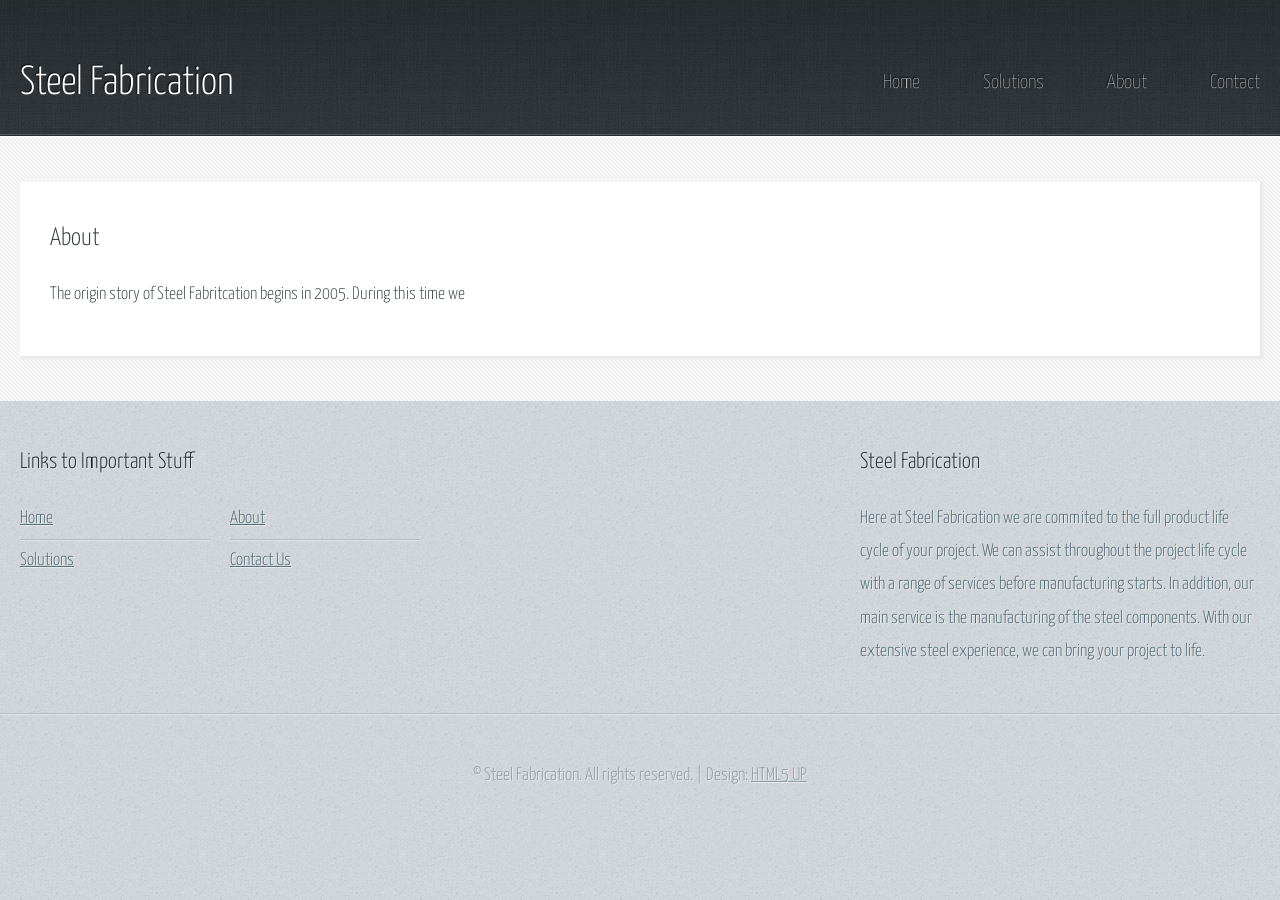
==== commit 64ca260a: "Content Updates" ====
--- a/about.html
+++ b/about.html
@@ -71,7 +71,6 @@
 												<div class="col-3 col-12-small">
 													<ul class="link-list last-child">
 														<li><a href="index.html">Home</a></li>
-														<li><a href="industries.html">Industries</a></li>
 														<li><a href="solutions.html">Solutions</a></li>
 													</ul>
 												</div>
@@ -79,7 +78,6 @@
 													<ul class="link-list last-child">
 														<li><a href="about.html">About</a></li>
 														<li><a href="contact.html">Contact Us</a></li>
-														<li><a href="#">Careers</a></li>
 													</ul>
 												</div>
 											</div>
--- a/assets/css/main.css
+++ b/assets/css/main.css
@@ -2279,7 +2279,78 @@
 		font-size: 1.3em;
 	}
 
-	.modern-form {
-		gap: 1.2em;
-	}
-}
+		.modern-form {
+			gap: 1.2em;
+		}
+	}
+
+/* ========================================
+   Solutions Page Styles
+   ======================================== */
+
+/* Intro Text */
+.intro-text {
+	font-size: 1.15em;
+	line-height: 1.7em;
+	color: #5a6366;
+	margin-bottom: 2em;
+	max-width: 900px;
+}
+
+/* Solution Item */
+.solution-item {
+	margin-bottom: 2.5em;
+	padding-bottom: 2em;
+	border-bottom: 1px solid #e2e6e8;
+}
+
+.solution-item:last-child {
+	border-bottom: none;
+	margin-bottom: 0;
+	padding-bottom: 0;
+}
+
+.solution-item h3 {
+	font-size: 1.5em;
+	color: #373f42;
+	margin-bottom: 0.75em;
+	font-weight: 400;
+}
+
+.solution-item p {
+	font-size: 1em;
+	line-height: 1.7em;
+	color: #474f51;
+	max-width: 900px;
+}
+
+/* Responsive adjustments for solutions */
+@media screen and (max-width: 980px) {
+	.intro-text {
+		font-size: 1.05em;
+	}
+
+	.solution-item h3 {
+		font-size: 1.3em;
+	}
+}
+
+@media screen and (max-width: 736px) {
+	.intro-text {
+		font-size: 1em;
+		margin-bottom: 1.5em;
+	}
+
+	.solution-item {
+		margin-bottom: 2em;
+		padding-bottom: 1.5em;
+	}
+
+	.solution-item h3 {
+		font-size: 1.2em;
+	}
+
+	.solution-item p {
+		font-size: 0.95em;
+	}
+}
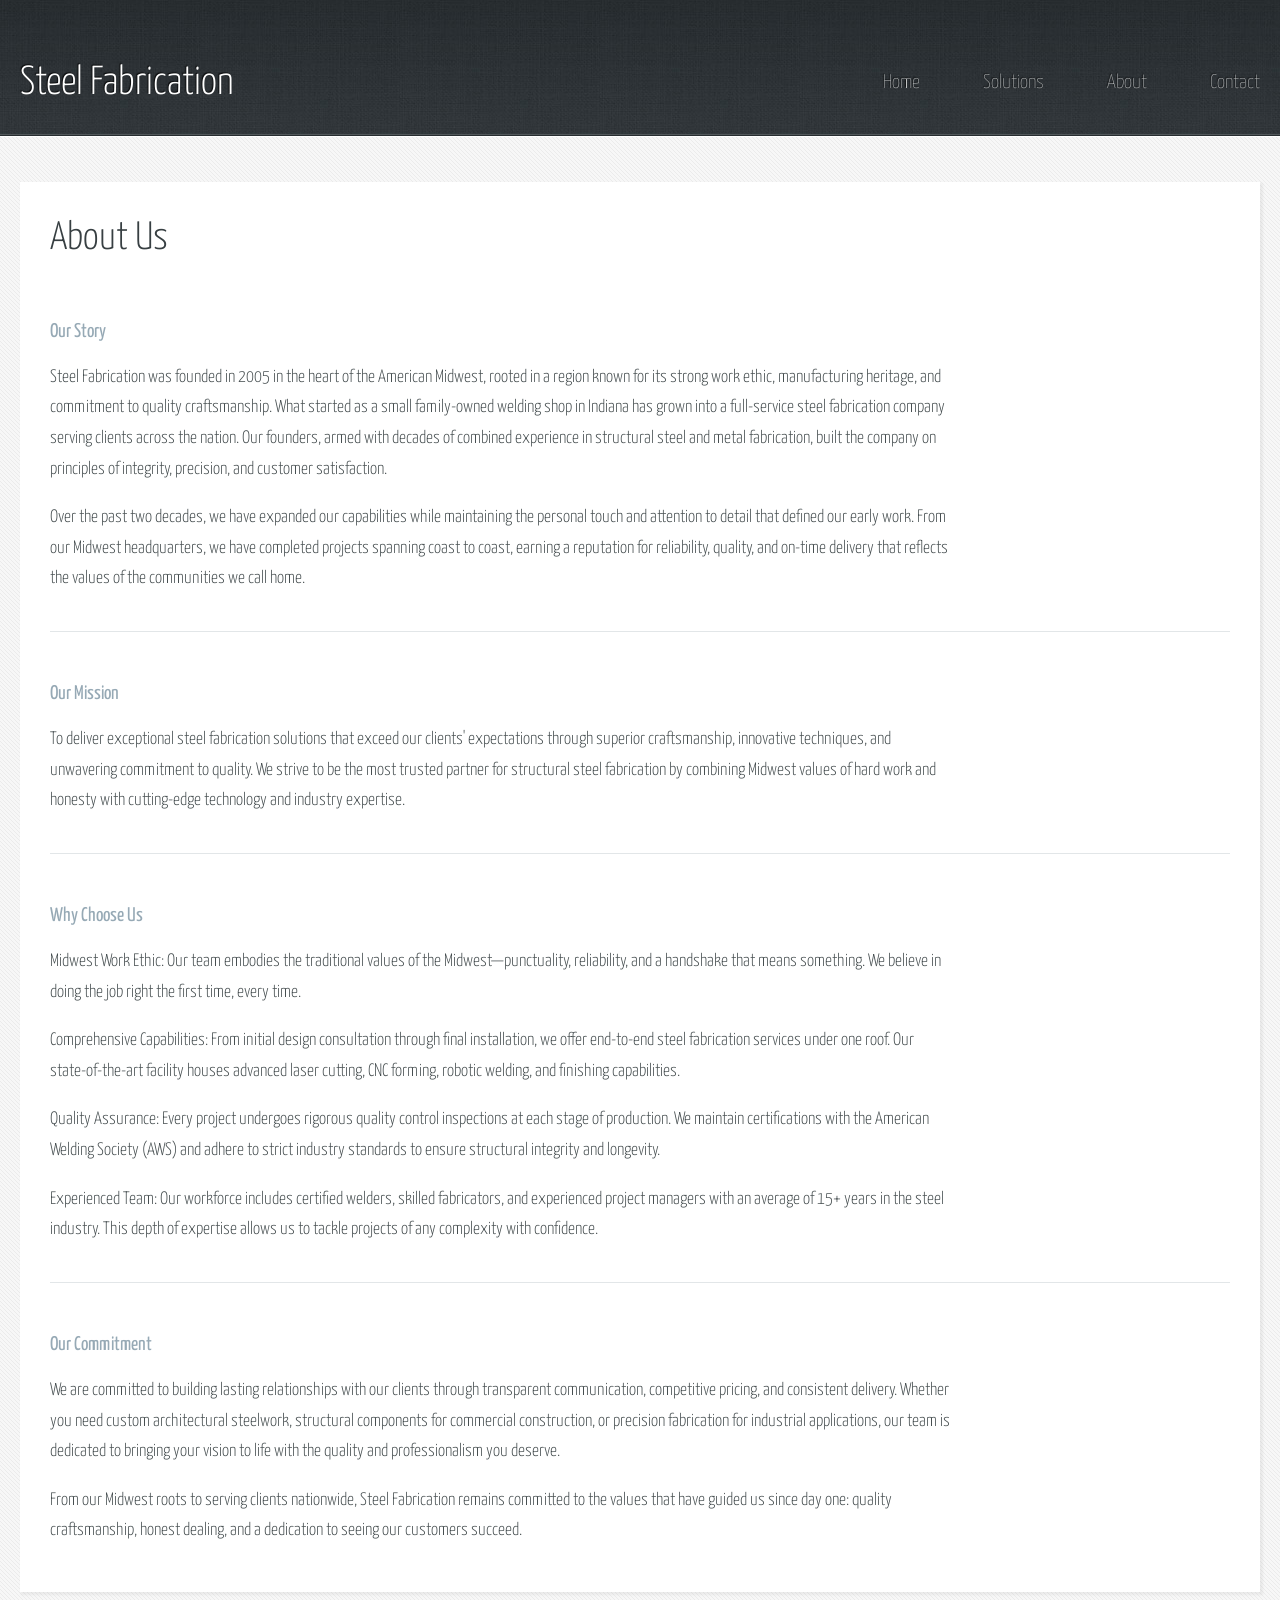
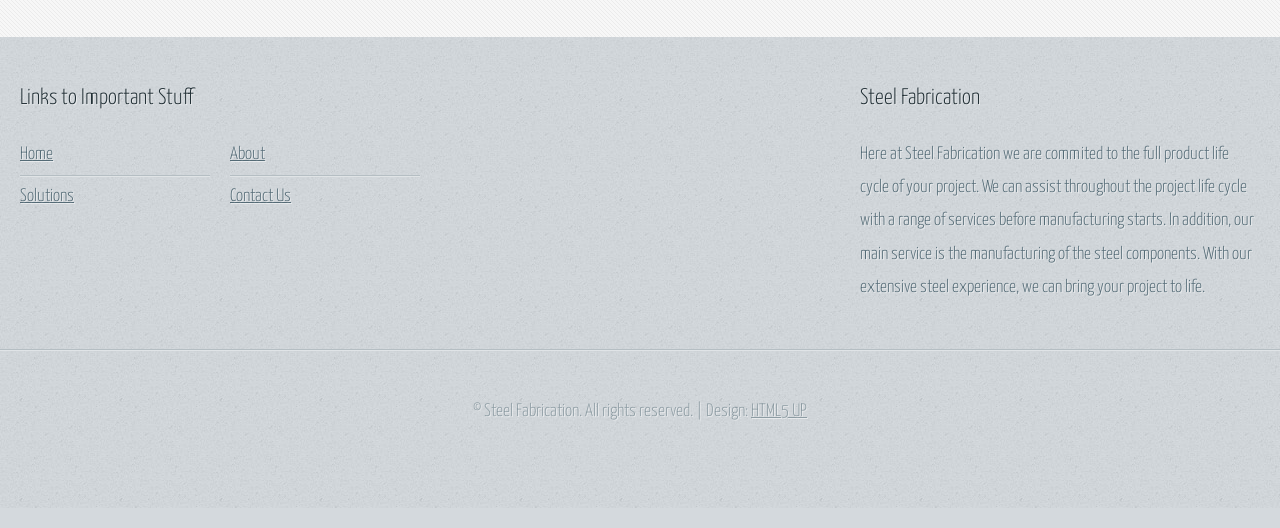
==== commit 219dc7d5: "About Page Updates" ====
--- a/about.html
+++ b/about.html
@@ -43,13 +43,53 @@
 							<div class="col-12">
 
 								<!-- Main Content -->
-									<section id = 'industries'>
-										<header id ='industries'>
-											<h2>About</h2>
+									<section id="about-content">
+										<header>
+											<h2>About Us</h2>
 										</header>
-										<p>
-											The origin story of Steel Fabritcation begins in 2005. During this time we
-										</p>
+
+										<div class="about-section">
+											<h3>Our Story</h3>
+											<p>
+												Steel Fabrication was founded in 2005 in the heart of the American Midwest, rooted in a region known for its strong work ethic, manufacturing heritage, and commitment to quality craftsmanship. What started as a small family-owned welding shop in Indiana has grown into a full-service steel fabrication company serving clients across the nation. Our founders, armed with decades of combined experience in structural steel and metal fabrication, built the company on principles of integrity, precision, and customer satisfaction.
+											</p>
+											<p>
+												Over the past two decades, we have expanded our capabilities while maintaining the personal touch and attention to detail that defined our early work. From our Midwest headquarters, we have completed projects spanning coast to coast, earning a reputation for reliability, quality, and on-time delivery that reflects the values of the communities we call home.
+											</p>
+										</div>
+
+										<div class="about-section">
+											<h3>Our Mission</h3>
+											<p>
+												To deliver exceptional steel fabrication solutions that exceed our clients' expectations through superior craftsmanship, innovative techniques, and unwavering commitment to quality. We strive to be the most trusted partner for structural steel fabrication by combining Midwest values of hard work and honesty with cutting-edge technology and industry expertise.
+											</p>
+										</div>
+
+										<div class="about-section">
+											<h3>Why Choose Us</h3>
+											<p>
+												<strong>Midwest Work Ethic:</strong> Our team embodies the traditional values of the Midwest—punctuality, reliability, and a handshake that means something. We believe in doing the job right the first time, every time.
+											</p>
+											<p>
+												<strong>Comprehensive Capabilities:</strong> From initial design consultation through final installation, we offer end-to-end steel fabrication services under one roof. Our state-of-the-art facility houses advanced laser cutting, CNC forming, robotic welding, and finishing capabilities.
+											</p>
+											<p>
+												<strong>Quality Assurance:</strong> Every project undergoes rigorous quality control inspections at each stage of production. We maintain certifications with the American Welding Society (AWS) and adhere to strict industry standards to ensure structural integrity and longevity.
+											</p>
+											<p>
+												<strong>Experienced Team:</strong> Our workforce includes certified welders, skilled fabricators, and experienced project managers with an average of 15+ years in the steel industry. This depth of expertise allows us to tackle projects of any complexity with confidence.
+											</p>
+										</div>
+
+										<div class="about-section">
+											<h3>Our Commitment</h3>
+											<p>
+												We are committed to building lasting relationships with our clients through transparent communication, competitive pricing, and consistent delivery. Whether you need custom architectural steelwork, structural components for commercial construction, or precision fabrication for industrial applications, our team is dedicated to bringing your vision to life with the quality and professionalism you deserve.
+											</p>
+											<p>
+												From our Midwest roots to serving clients nationwide, Steel Fabrication remains committed to the values that have guided us since day one: quality craftsmanship, honest dealing, and a dedication to seeing our customers succeed.
+											</p>
+										</div>
 									</section>
 
 							</div>
--- a/assets/css/main.css
+++ b/assets/css/main.css
@@ -2354,3 +2354,75 @@
 		font-size: 0.95em;
 	}
 }
+
+/* ========================================
+   About Page Styles
+   ======================================== */
+
+#about-content header h2 {
+	font-size: 2.2em;
+	color: #373f42;
+	margin-bottom: 1.5em;
+}
+
+.about-section {
+	margin-bottom: 2.5em;
+	padding-bottom: 2em;
+	border-bottom: 1px solid #e2e6e8;
+}
+
+.about-section:last-child {
+	border-bottom: none;
+	margin-bottom: 0;
+	padding-bottom: 0;
+}
+
+.about-section h3 {
+	font-size: 1.5em;
+	color: #373f42;
+	margin-bottom: 0.75em;
+	font-weight: 400;
+}
+
+.about-section p {
+	font-size: 1em;
+	line-height: 1.7em;
+	color: #474f51;
+	max-width: 900px;
+	margin-bottom: 1em;
+}
+
+.about-section p:last-child {
+	margin-bottom: 0;
+}
+
+/* Responsive adjustments for about page */
+@media screen and (max-width: 980px) {
+	#about-content header h2 {
+		font-size: 1.8em;
+	}
+
+	.about-section h3 {
+		font-size: 1.3em;
+	}
+}
+
+@media screen and (max-width: 736px) {
+	#about-content header h2 {
+		font-size: 1.5em;
+		margin-bottom: 1.2em;
+	}
+
+	.about-section {
+		margin-bottom: 2em;
+		padding-bottom: 1.5em;
+	}
+
+	.about-section h3 {
+		font-size: 1.2em;
+	}
+
+	.about-section p {
+		font-size: 0.95em;
+	}
+}
